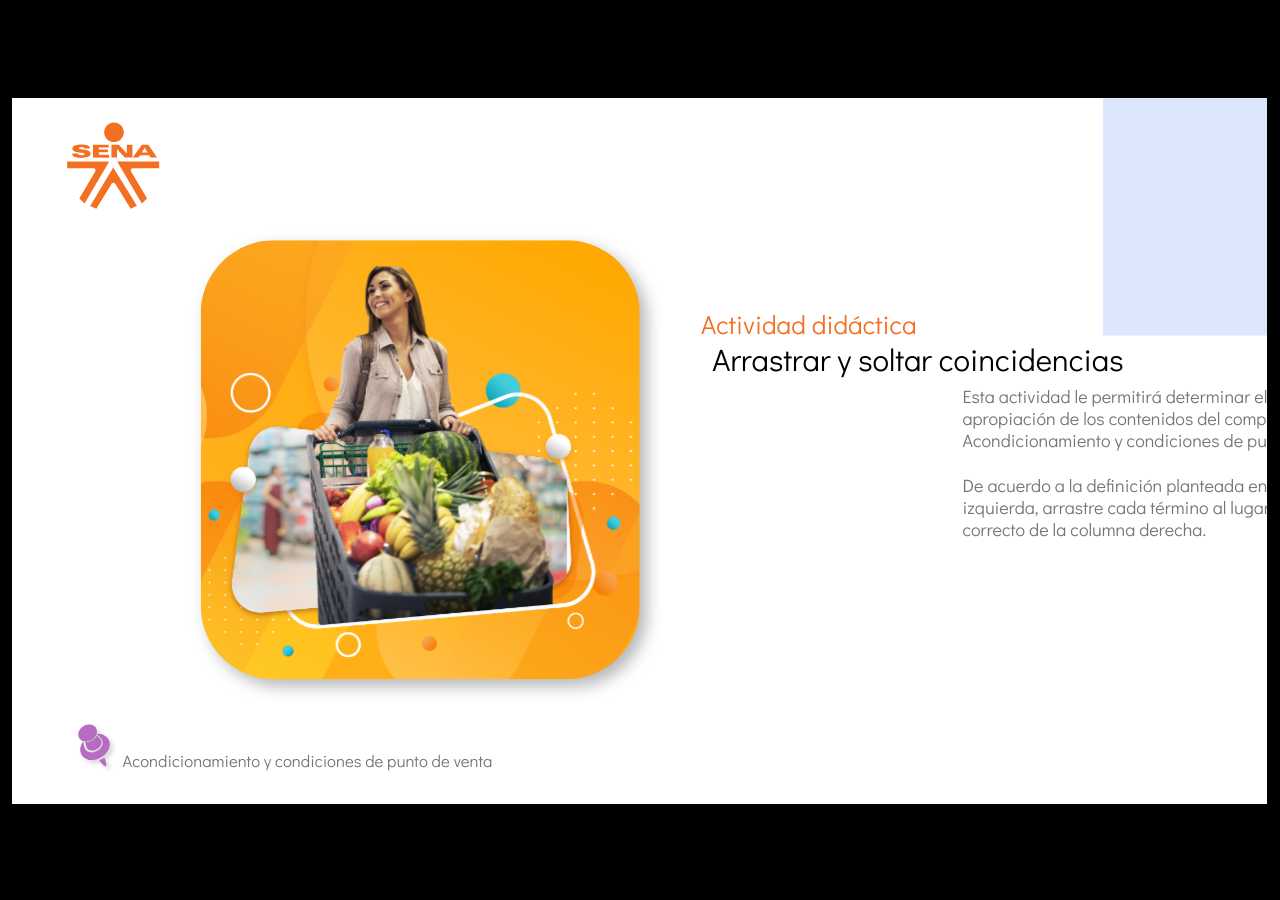
==== public/actividades/story.html @ 14a026cd "Componente finalizado" ====
﻿<!doctype html>
<html lang="es">
<head>
  <meta charset="utf-8">
  <!-- Creado con Storyline 360 - http://www.articulate.com  -->
  <!-- version: 3.68.28887.0 -->
  <title>Actividad did&#225;ctica</title>
  <meta http-equiv="x-ua-compatible" content="IE=edge"/>
  <meta name="viewport" content="width=device-width,initial-scale=1,user-scalable=no,shrink-to-fit=no,minimal-ui"/>
  <meta name="apple-mobile-web-app-capable" content="yes"/>
  <style>
    html, body { height: 100%; padding: 0; margin: 0 }
    #app { height: 100%; width: 100%; }
  </style>

  <script>
    window.DS = {};
    window.globals = {
      DATA_PATH_BASE: '',
      HAS_FRAME: true,
      HAS_SLIDE: true,

      lmsPresent: false,
      tinCanPresent: false,
      cmi5Present: false,
      aoSupport: false,
      scale: 'show all',
      captureRc: false,
      browserSize: 'optimal',
      bgColor: '#000000',
      features: 'AccessibleVideo,FullScreenToggle,InsertSvgPicture,LayerPresentAsDialog,MultipleQuizTracking,QuestionCorrectVariable,UpdatedThemeEditor',
      themeName: 'classic',
      preloaderColor: '#FFFFFF',
      suppressAnalytics: false,
      productChannel: 'stable',
      publishSource: 'storyline',
      aid: 'aid|5304b41d-7af7-4125-b8d1-83eb222823e2',
      cid: 'b8720899-d64a-425d-96f0-877c2da402cc',
      playerVersion: '3.68.28887.0',
      publishTimestamp: '2022-11-01T10:35:55.2146399Z',
      maxIosVideoElements: 10,
      connectionSettings: { },

      
      parseParams: function(qs) {
        if (window.globals.parsedParams != null) {
          return window.globals.parsedParams;
        }
        qs = (qs || window.location.search.substr(1)).split('+').join(' ');
        var params = {},
            tokens,
            re = /[?&]?([^=]+)=([^&]*)/g;

        while (tokens = re.exec(qs)) {
          params[decodeURIComponent(tokens[1]).trim()] =
            decodeURIComponent(tokens[2]).trim();
        }
        window.globals.parsedParams = params;
        return params;
      }

    };
  </script>
  <script>
    var isIe11 = ('ActiveXObject' in window || window.MSBlobBuilder != null)
      && window.msCrypto != null && !window.ActiveXObject;
    if (isIe11) {
      window.globals.unsupportedBrowser = true;
      document.write(atob('[base64]'));
    }
  </script>
  
  <script>window.THREE = { };</script>
  
</head>
<body style="background: #000000" class="cs-HTML theme-classic">
  <!-- 360 -->
  <script>!function(e){var i=/iPhone/i,o=/iPod/i,n=/iPad/i,t=/(?=.*\bAndroid\b)(?=.*\bMobile\b)/i,d=/Android/i,s=/(?=.*\bAndroid\b)(?=.*\bSD4930UR\b)/i,b=/(?=.*\bAndroid\b)(?=.*\b(?:KFOT|KFTT|KFJWI|KFJWA|KFSOWI|KFTHWI|KFTHWA|KFAPWI|KFAPWA|KFARWI|KFASWI|KFSAWI|KFSAWA)\b)/i,r=/IEMobile/i,h=/(?=.*\bWindows\b)(?=.*\bARM\b)/i,a=/BlackBerry/i,l=/BB10/i,p=/Opera Mini/i,f=/(CriOS|Chrome)(?=.*\bMobile\b)/i,u=/(?=.*\bFirefox\b)(?=.*\bMobile\b)/i,c=new RegExp("(?:Nexus 7|BNTV250|Kindle Fire|Silk|GT-P1000)","i"),w=function(e,i){return e.test(i)},A=function(e){var A=e||navigator.userAgent,v=A.split("[FBAN");if(void 0!==v[1]&&(A=v[0]),this.apple={phone:w(i,A),ipod:w(o,A),tablet:!w(i,A)&&w(n,A),device:w(i,A)||w(o,A)||w(n,A)},this.amazon={phone:w(s,A),tablet:!w(s,A)&&w(b,A),device:w(s,A)||w(b,A)},this.android={phone:w(s,A)||w(t,A),tablet:!w(s,A)&&!w(t,A)&&(w(b,A)||w(d,A)),device:w(s,A)||w(b,A)||w(t,A)||w(d,A)},this.windows={phone:w(r,A),tablet:w(h,A),device:w(r,A)||w(h,A)},this.other={blackberry:w(a,A),blackberry10:w(l,A),opera:w(p,A),firefox:w(u,A),chrome:w(f,A),device:w(a,A)||w(l,A)||w(p,A)||w(u,A)||w(f,A)},this.seven_inch=w(c,A),this.any=this.apple.device||this.android.device||this.windows.device||this.other.device||this.seven_inch,this.phone=this.apple.phone||this.android.phone||this.windows.phone,this.tablet=this.apple.tablet||this.android.tablet||this.windows.tablet,"undefined"==typeof window)return this},v=function(){var e=new A;return e.Class=A,e};"undefined"!=typeof module&&module.exports&&"undefined"==typeof window?module.exports=A:"undefined"!=typeof module&&module.exports&&"undefined"!=typeof window?module.exports=v():"function"==typeof define&&define.amd?define("isMobile",[],e.isMobile=v()):e.isMobile=v()}(this);
    window.isMobile.apple.tablet = window.isMobile.apple.tablet ||
      (navigator.platform === 'MacIntel' && navigator.maxTouchPoints > 1);
    window.isMobile.apple.device = window.isMobile.apple.device || window.isMobile.apple.tablet;
    window.isMobile.tablet = window.isMobile.tablet || window.isMobile.apple.tablet;
    window.isMobile.any = window.isMobile.any || window.isMobile.apple.tablet;
  </script>

  <div id="focus-sink" tabindex="-1"></div>

  <div id="preso"></div>
  <script>
    (function() {

      var classTypes = [ 'desktop', 'mobile', 'phone', 'tablet' ];

      var addDeviceClasses = function(prefix, testObj) {
        var curr, i;
        for (i = 0; i < classTypes.length; i++) {
          curr = classTypes[i];
          if (testObj[curr]) {
            document.body.classList.add(prefix + curr);
          }
        }
      };

      var params = window.globals.parseParams(),
          isDevicePreview = params.devicepreview === '1',
          isPhoneOverride = params.deviceType === 'phone' || (isDevicePreview && params.phone == '1'),
          isTabletOverride = (params.deviceType === 'tablet' || isDevicePreview) && !isPhoneOverride,
          isMobileOverride = isPhoneOverride || isTabletOverride;

      var deviceView = {
        desktop: !window.isMobile.any && !isMobileOverride,
        mobile: window.isMobile.any || isMobileOverride,
        phone: isPhoneOverride || (window.isMobile.phone && !isTabletOverride),
        tablet: isTabletOverride || window.isMobile.tablet
      };

      window.globals.deviceView = deviceView;
      window.isMobile.desktop = !window.isMobile.any;
      window.isMobile.mobile = window.isMobile.any;

      addDeviceClasses('view-', deviceView);

    })();
  </script>
  
  <script src='story_content/user.js' type=text/javascript></script>
  <div class="slide-loader"></div>

  <script>
    if (window.globals.deviceView.isMobile) { var doc = document, loader = doc.body.querySelector('.slide-loader'); [ 1, 2, 3 ].forEach(function(n) { var d = doc.createElement('div'); d.style.backgroundColor = window.globals.preloaderColor; d.classList.add('mobile-loader-dot'); d.classList.add('dot' + n); loader.appendChild(d); }); }
  </script>

  <div class="mobile-load-title-overlay" style="display: none">
    <div class="mobile-load-title">Actividad did&#225;ctica</div>
  </div>

  <div class="mobile-chrome-warning"></div>

  
<style>
  .warn-connection-dialog {
    display: none;
    background: transparent;
    pointer-events: none;
    position: fixed;
    left: 0;
    top: 0;
    width: 100%;
    height: 100%;
    z-index: 999;
  }

  .warn-connection-content {
    border-radius: 4px;
    background: white;
    border: 1px solid #E7E7E7;
    color: #333333;
    box-shadow: 0 2px 4px rgba(0, 0, 0, 0.25);
    transition: all 150ms ease-out;
    position: absolute;
    white-space: nowrap;
  }

  .view-phone.is-landscape .warn-connection-content {
    left: 23px;
    bottom: 23px;
  }

  .view-tablet.is-landscape .warn-connection-content {
    left: 50%;
    top: 20px;
    transform: translateX(-50%);
  }

  .is-portrait .warn-connection-content {
    transform: translate(-50%, calc(-100% - 15px));
  }

  .warn-connection-content p {
    display: inline-block;
    margin: 0 8px 0 0;
    line-height: 33px;
    font-size: 11px;
  }

  .warn-connection-content svg {
    position: relative;
    vertical-align: middle;
    margin: 0 2px 2px 8px;
  }

  .view-desktop .warn-connection-content {
    left: 1.5em;
    bottom: 1.5em;
  }

  .view-desktop .warn-connection-content p {
    font-size: 1.1em;
  }

  .is-offline .warn-connection-dialog {
    display: block;
  }

  .is-offline .cs-panel * {
    pointer-events: none !important;
  }

  .is-offline .cs-panel {
    pointer-events: all !important;
  }

  .is-offline #nav-controls * {
    pointer-events: none !important;
  }

  .is-offline #nav-controls {
    pointer-events: all !important;
  }
</style>

<div class="warn-connection-dialog">
  <div class="warn-connection-content">
    <svg width="17" height="15" viewBox="0 0 17 15" xmlns="http://www.w3.org/2000/svg">
      <path fill="#8F0000" stroke="white" d="M16.07,12.98 L15.88,12.23 L9.51,1.21 C8.97,0.26,7.6,0.26,7.06,1.21 L0.69,12.23 C0.15,13.16,0.81,14.36,1.91,14.36 H14.65 C15.47,14.36,16.05,13.7,16.07,12.98 Z"/>
      <path fill="white" stroke="white" d="M8.58,5.5 C8.35,5.28,8.5,5.35,8.21,5.32 C8.09,5.35,7.97,5.49,7.96,5.67 C7.97,5.79,7.98,5.92,7.98,6.04 L7.98,6.04 C7.99,6.17,8,6.31,8.01,6.43 L8.01,6.44 C8.03,6.92,8.06,7.41,8.09,7.9 L8.09,7.9 C8.12,8.39,8.14,8.88,8.17,9.37 C8.17,9.39,8.18,9.42,8.2,9.44 C8.23,9.46,8.25,9.47,8.28,9.47 C8.31,9.47,8.34,9.46,8.35,9.44 C8.37,9.43,8.38,9.4,8.39,9.35 L8.39,9.34 C8.39,9.24,8.4,9.15,8.4,9.05 L8.4,9.05 C8.41,8.96,8.41,8.86,8.42,8.75 C8.43,8.44,8.45,8.12,8.47,7.81 L8.47,7.81 C8.49,7.49,8.51,7.18,8.53,6.87 C8.55,6.46,8.56,6.05,8.59,5.64 L8.6,5.62 C8.6,5.57,8.59,5.53,8.58,5.5 L8.21,5.32 Z"/>
      <circle fill="white" stroke="white" cx="8.3" cy="11.35" r="0.3"/>
    </svg>
    <p>You are offline. Trying to reconnect...</p>
  </div>
</div>

<script>
  (function() {
    window.DS.connection = {
      warningShown: false,
      assets: {},
      loadingAssetGroup: false,
      retryDelay: 500
    };

    // @TODO this is POC code and can be cleaned up a bit more if we move forward
    // with the feature



    // The `window.globals.features` variable must be set in `webpack.dev.config` when testing locally - it is not enough
    // to have it in the data - but it must be set there as well.
    var useConnectionMessages = window.AbortController != null &&
      window.location.protocol != 'file:' &&
      window.globals.features.indexOf('ConnectionMessages') != -1;

    window.DS.connection.useConnectionMessages = useConnectionMessages

    var assetCount = 0;
    var checkLoadedId;
    var connectionSettings = window.globals.connectionSettings;

    if (useConnectionMessages && connectionSettings != null) {
      var contentEl = document.querySelector('.warn-connection-content');
      var messageEl = contentEl.querySelector('p')

      if (connectionSettings.useDarkTheme) {
        contentEl.style.borderColor = '#BABBBA';
        contentEl.style.backgroundColor = '#282828';
        contentEl.style.color = '#FFFFFF';
      }

      if (connectionSettings.message != null) {
        messageEl.textContent = window.decodeURIComponent(connectionSettings.message);
      }
    }

    function checkAssetsReady() {
      for (var i in DS.connection.assets) {
        if (!DS.connection.assets[i].success) {
          return false;
        }
      }
      return true;
    }

    function stopAssetGroup() {
      if (!useConnectionMessages) { return; }

      assetCount = 0;

      DS.connection.oldAssetGroup = DS.connection.assets;
      DS.connection.assets = {};
      DS.connection.loadingAssetGroup = false;
      clearInterval(checkLoadedId);
    }

    function startAssetGroup() {
      if (!useConnectionMessages) { return; }
      var ticks = 0;
      clearInterval(checkLoadedId);
      checkLoadedId = setInterval(function() {
        var loaded = 0;
        if (assetCount === 0 && loaded === 0) {
          clearInterval(checkLoadedId);
          return;
        }

        for (var i in DS.connection.assets) {
          if (DS.connection.assets[i].success) {
            loaded++;
          }
        }

        if (assetCount === loaded && checkAssetsReady()) {
          for (var i in DS.connection.assets) {
            if (DS.connection.assets[i].action) {
              DS.connection.assets[i].action();
            }
          }
          hideWarning();
          stopAssetGroup();
        }
      }, 100)
    }

    function requiredAsset(url, action, retry, type) {
      if (!useConnectionMessages) { return; }
      if (DS.connection.assets[url]) { return; }

      DS.connection.assets[url] = {
        success: false, action: action, retry: retry, type: type
      };
      assetCount = Object.keys(DS.connection.assets).length;
      if (!DS.connection.loadingAssetGroup) {
        startAssetGroup();
      }
      DS.connection.loadingAssetGroup = true;
    }

    function assetLoaded(url) {
      if (!useConnectionMessages) { return; }
      if (DS.connection.assets[url]) {
        DS.connection.assets[url].success = true;
      }
    }

    function assetFailed(url) {
      if (!useConnectionMessages) { return; }
      if (!DS.connection.assets[url]) {
        if (/\.js$/.test(url)) {
          setTimeout(function() {
            if (DS.connection.lastSlideLoaded != null) {
              DS.connection.lastSlideLoaded();
            }
          }, DS.connection.retryDelay);
        }
        return;
      }
      if (!DS.connection.warningShown) { showWarning(); }
      if (DS.connection.assets[url].retry) {
        setTimeout(function() {
          if (!DS.connection.assets[url].success) {
            DS.connection.assets[url].retry()
          }
        }, DS.connection.retryDelay);
      }
    }

    function hideWarning() {
      document.body.classList.remove('is-offline');
      DS.connection.warningShown = false;
    }
    DS.connection.hideWarning = hideWarning

    function showWarning(btn) {
      document.body.classList.add('is-offline')
      DS.connection.warningShown = true;
      updateWarningPosition();
    }

    function updateWarningPosition() {
      if (!DS.connection.warningShown) {
        return;
      }

      var isPortrait = document.body.classList.contains('is-portrait');
      var warningEl = document.querySelector('.warn-connection-content');

      if (isPortrait) {
        var slide = document.querySelector('.primary-slide');
        var slideRect = slide.getBoundingClientRect();

        warningEl.style.top = `${slideRect.top}px`
        warningEl.style.left = `${slideRect.left + slideRect.width / 2}px`
      } else {
        warningEl.style.top = null;
        warningEl.style.left = null;
      }

      window.requestAnimationFrame(updateWarningPosition);
    }

    // these will all be noops if the feature flag isn't set in
    // the data and `window.globals.features`
    DS.connection.requiredAsset = requiredAsset;
    DS.connection.assetLoaded = assetLoaded;
    DS.connection.assetFailed = assetFailed;
    DS.connection.stopAssetGroup = stopAssetGroup;
    DS.connection.startAssetGroup = startAssetGroup;
  })();
</script>


  <script>
    
    if (window.autoSpider && window.vInterfaceObject) {
      document.querySelector('.mobile-load-title-overlay').style.display = 'none';
    }
  </script>

  

  <link rel="stylesheet" href="html5/data/css/output.min.css" data-noprefix/>
</body>
<script src="html5/lib/scripts/bootstrapper.min.js"></script>
</html>
---- public/actividades/html5/data/css/output.min.css ----
@font-face {
  font-family: 'Open SansBold CharsBold4FBD7260';
  src: url('[data-uri]');
  font-style: normal;
  font-weight: normal;
}
@font-face {
  font-family: 'Open Sans Charset1_ 677F1D1CF65';
  src: url('[data-uri]');
  font-style: normal;
  font-weight: normal;
}
@font-face {
  font-family: 'Didact Gothic Charset1_873902BF';
  src: url('[data-uri]');
  font-style: normal;
  font-weight: normal;
}
@font-face {
  font-family: 'Didact GothicBold CBold7D44C194';
  src: url('[data-uri]');
  font-style: normal;
  font-weight: normal;
}
@font-face {
  font-family: 'RobotoBold Charset1Bold52742382';
  src: url('[data-uri]');
  font-style: normal;
  font-weight: normal;
}
@font-face {
  font-family: 'Roboto Charset1_ 5xAaxLD581A91B';
  src: url('[data-uri]');
  font-style: normal;
  font-weight: normal;
}
@font-face {
  font-family: 'Didact Gothic Charset0_9B944016';
  src: url('[data-uri]');
  font-style: normal;
  font-weight: normal;
}
@font-face {
  font-family: 'Didact GothicBold CBoldC69CEF59';
  src: url('[data-uri]');
  font-style: normal;
  font-weight: normal;
}
@font-face {
  font-family: 'Roboto Charset0_v5lJSRq46A5EDB0';
  src: url('[data-uri]');
  font-style: normal;
  font-weight: normal;
}
@font-face {
  font-family: 'RobotoBold Charset0BoldDCB83F8C';
  src: url('[data-uri]');
  font-style: normal;
  font-weight: normal;
}
.cs-HTML {
  background: rgba(0, 0, 0, 1);
}
.cs-npnxnanbnsnfns00000000001 .cs-infopanel  {
  box-shadow: 0 1px 0 rgba(0, 0, 0, 1);
  background: rgba(255, 255, 255, 1);
}
.cs-npnxnanbnsnfns00000000001 .cs-infopanel .cs-link {
  color: rgba(124, 34, 128, 1);
}
.cs-npnxnanbnsnfns00000000001 .cs-infopanel .cs-link:hover {
  color: rgba(0, 0, 238, 1);
}
.cs-npnxnanbnsnfns00000000001 .cs-infopanel .cs-name {
  color: rgba(68, 68, 68, 1);
}
.cs-npnxnanbnsnfns00000000001 .cs-infopanel .cs-title {
  color: rgba(153, 153, 153, 1);
}
.cs-npnxnanbnsnfns00000000001 .cs-infopanelpopup  {
  box-shadow: 0 1px 0 rgba(0, 0, 0, 1);
  background: linear-gradient(180deg, rgba(29, 29, 29, 1) 0%, rgba(11, 11, 11, 1) 100%);
}
.cs-npnxnanbnsnfns00000000001 .cs-infopanelpopup .cs-link {
  color: rgba(255, 255, 255, 1);
}
.cs-npnxnanbnsnfns00000000001 .cs-infopanelpopup .cs-link:hover {
  color: rgba(117, 117, 117, 1);
}
.cs-npnxnanbnsnfns00000000001 .cs-infopanelpopup .cs-name {
  color: rgba(114, 114, 114, 1);
}
.cs-npnxnanbnsnfns00000000001 .cs-infopanelpopup .cs-bio {
  color: rgba(255, 255, 255, 1);
}
.cs-npnxnanbnsnfns00000000001 .cs-timer  {
  color: rgba(255, 255, 255, 1);
}
.cs-npnxnanbnsnfns00000000001 .cs-duration stop:first-child {
  stop-color: rgba(0, 215, 255, 1);
}
.cs-npnxnanbnsnfns00000000001 .cs-duration stop:last-child {
  stop-color: rgba(0, 171, 255, 1);
}
.cs-npnxnanbnsnfns00000000001 .cs-elapsed stop:first-child {
  stop-color: rgba(254, 227, 71, 1);
}
.cs-npnxnanbnsnfns00000000001 .cs-elapsed stop:last-child {
  stop-color: rgba(252, 204, 42, 1);
}
.cs-npnxnanbnsnfns00000000001 .cs-timer .cs-pie .cs-innerstroke {
  stroke: rgba(255, 255, 255, 1);
}
.cs-npnxnanbnsnfns00000000001 .cs-timer .cs-pie .cs-innerborder {
  stroke: rgba(204, 204, 204, 1);
}
.cs-npnxnanbnsnfns00000000001 .cs-window  {
  box-shadow: 0 8px 5px rgba(0, 0, 0, 0.2);
  border-color: rgba(29, 29, 29, 1);
  background: rgba(42, 42, 42, 1);
  color: rgba(255, 255, 255, 1);
}
.cs-npnxnanbnsnfns00000000001 .cs-window .cs-diva {
  border-color: rgba(49, 49, 49, 1);
}
.cs-npnxnanbnsnfns00000000001 .cs-window .cs-divb {
  border-color: rgba(14, 14, 14, 1);
}
.cs-npnxnanbnsnfns00000000001 .cs-editor .cs-editor-slide {
  color: rgba(255, 255, 255, 1);
}
.cs-npnxnanbnsnfns00000000001 .cs-editor .cs-editor-html {
  color: rgba(255, 255, 255, 1);
}
.cs-npnxnanbnsnfns00000000001 .cs-editor .cs-editor-button {
  text-shadow: 0 1px 0 rgba(0, 0, 0, 1);
  color: rgba(255, 255, 255, 1);
  border-color: rgba(3, 3, 3, 1);
  background: linear-gradient(180deg, rgba(51, 51, 51, 1) 0%, rgba(20, 20, 20, 1) 100%);
}
.cs-npnxnanbnsnfns00000000001 .cs-editor .cs-editor-button:hover {
  background: linear-gradient(180deg, rgba(58, 58, 58, 1) 0%, rgba(12, 12, 12, 1) 100%);
}
.cs-npnxnanbnsnfns00000000001 .cs-editor .cs-editor-button:active {
  background: linear-gradient(180deg, rgba(20, 20, 20, 1) 0%, rgba(50, 50, 50, 1) 100%);
}
.cs-npnxnanbnsnfns00000000001 .cs-listitem  {
  color: rgba(255, 255, 255, 1);
  border-color: rgba(52, 52, 52, 1);
}
.cs-npnxnanbnsnfns00000000001 .cs-listitem.cs-viewed {
  color: rgba(135, 135, 135, 1);
}
.cs-npnxnanbnsnfns00000000001 .cs-listitem.cs-selected {
  color: rgba(255, 255, 255, 1);
  background: rgba(63, 63, 63, 1);
}
.cs-npnxnanbnsnfns00000000001 .cs-listitem.cs-selected:hover {
  background: rgba(63, 63, 63, 1);
}
.cs-npnxnanbnsnfns00000000001 .cs-listitem.cs-selected.hover {
  background: rgba(63, 63, 63, 1);
}
.cs-npnxnanbnsnfns00000000001 .cs-listitem.cs-selected:focus {
  background: rgba(63, 63, 63, 1);
}
.cs-npnxnanbnsnfns00000000001 .cs-listitem .cs-icon-carrot {
  fill: rgba(255, 255, 255, 1);
}
.cs-npnxnanbnsnfns00000000001 .cs-listitem .cs-icon-carrot .cs-shadow {
  fill: rgba(0, 0, 0, 1);
}
.cs-npnxnanbnsnfns00000000001 .cs-listitem:hover {
  background: rgba(49, 49, 49, 1);
}
.cs-npnxnanbnsnfns00000000001 .cs-listitem.hover {
  background: rgba(49, 49, 49, 1);
}
.cs-npnxnanbnsnfns00000000001 .cs-listitem:focus {
  background: rgba(49, 49, 49, 1);
}
.cs-npnxnanbnsnfns00000000001 .cs-glossary  {
  color: rgba(255, 255, 255, 1);
}
.cs-npnxnanbnsnfns00000000001 .cs-glossary .cs-scrolling-panel {
  background: rgba(51, 51, 51, 1);
}
.cs-npnxnanbnsnfns00000000001 .cs-glossary .cs-term.cs-selected .cs-choice-list-trigger {
  color: rgba(255, 255, 255, 1);
  background: rgba(63, 63, 63, 1);
}
.cs-npnxnanbnsnfns00000000001 .cs-glossary .cs-term.cs-selected .cs-choice-list-trigger:focus {
  color: rgba(255, 255, 255, 1);
  background: rgba(63, 63, 63, 1);
}
.cs-npnxnanbnsnfns00000000001 .cs-glossary .cs-term:hover .cs-choice-list-trigger {
  background: rgba(28, 28, 28, 1);
}
.cs-npnxnanbnsnfns00000000001 .cs-glossary .cs-term.hover .cs-choice-list-trigger {
  background: rgba(28, 28, 28, 1);
}
.cs-npnxnanbnsnfns00000000001 .cs-glossary .cs-term .cs-choice-list-trigger:focus {
  background: rgba(28, 28, 28, 1);
}
.cs-npnxnanbnsnfns00000000001 .cs-glossary .cs-diva {
  border-color: rgba(61, 61, 61, 1);
}
.cs-npnxnanbnsnfns00000000001 .cs-glossary .cs-divb {
  border-color: rgba(32, 32, 32, 1);
}
.cs-npnxnanbnsnfns00000000001 .cs-glossary .cs-divc {
  border-color: rgba(61, 61, 61, 1);
}
.cs-npnxnanbnsnfns00000000001 .cs-glossary .cs-heading {
  color: rgba(255, 255, 255, 1);
}
.cs-npnxnanbnsnfns00000000001 .cs-resource .cs-separator {
  border-color: rgba(44, 44, 44, 1);
}
.cs-npnxnanbnsnfns00000000001 .cs-outline  {
  color: rgba(255, 255, 255, 1);
}
.cs-npnxnanbnsnfns00000000001 .cs-outline .cs-diva {
  border-color: rgba(28, 28, 28, 1);
}
.cs-npnxnanbnsnfns00000000001 .cs-outline .cs-divb {
  border-color: rgba(54, 54, 54, 1);
}
.cs-npnxnanbnsnfns00000000001 .cs-outline .cs-divc {
  border-color: rgba(52, 52, 52, 1);
}
.cs-npnxnanbnsnfns00000000001 .cs-outline .cs-search-filter:hover {
  color: rgba(117, 117, 117, 1);
}
.cs-npnxnanbnsnfns00000000001 .cs-outline .cs-search-filter.hover {
  color: rgba(117, 117, 117, 1);
}
.cs-npnxnanbnsnfns00000000001 .cs-transcript  {
  color: rgba(255, 255, 255, 1);
}
.cs-npnxnanbnsnfns00000000001 .cs-transcript .cs-div {
  border-color: rgba(44, 44, 44, 1);
}
.cs-npnxnanbnsnfns00000000001 .cs-tabs:not(.topmenu-item) {
  color: rgba(114, 114, 114, 1);
}
.cs-npnxnanbnsnfns00000000001 .cs-tabs .cs-inner-button:not(.topmenu-item) {
  text-shadow: 0 1px 0 rgba(0, 0, 0, 1);
}
.cs-npnxnanbnsnfns00000000001 .cs-tabs:hover:not(.topmenu-item) {
  color: rgba(82, 84, 84, 1);
}
.cs-npnxnanbnsnfns00000000001 .cs-tabs.cs-selected {
  background: rgba(36, 36, 36, 1);
  color: rgba(255, 255, 255, 1);
}
.cs-npnxnanbnsnfns00000000001 .cs-seekcontrol  {
  background: linear-gradient(180deg, rgba(51, 51, 51, 1) 0%, rgba(20, 20, 20, 1) 100%);
  border-color: rgba(3, 3, 3, 1);
}
.cs-npnxnanbnsnfns00000000001 .cs-seekcontrol .cs-button:hover .cs-icon {
  fill: rgba(255, 255, 255, 1);
}
.cs-npnxnanbnsnfns00000000001 .cs-seekcontrol .cs-button.hover .cs-icon {
  fill: rgba(255, 255, 255, 1);
}
.cs-npnxnanbnsnfns00000000001 .cs-seekcontrol .cs-button .cs-icon-shadow {
  fill: rgba(0, 0, 0, 1);
}
.cs-npnxnanbnsnfns00000000001 .cs-seekcontrol .cs-button .cs-icon {
  fill: rgba(255, 255, 255, 1);
}
.cs-npnxnanbnsnfns00000000001 .cs-seekcontrol .cs-seek .cs-fill {
  background: rgba(255, 255, 255, 1);
}
.cs-npnxnanbnsnfns00000000001 .cs-seekcontrol .cs-seek {
  background: rgba(34, 34, 34, 1);
  border-color: rgba(26, 26, 26, 1);
}
.cs-npnxnanbnsnfns00000000001 .cs-searchinput .cs-input {
  color: rgba(45, 45, 45, 1);
  border-color: rgba(32, 32, 32, 1);
  background: rgba(255, 255, 255, 1);
}
.cs-npnxnanbnsnfns00000000001 .cs-searchinput .cs-input:focus {
  color: rgba(45, 45, 45, 1);
  background: rgba(255, 255, 255, 1);
}
.cs-npnxnanbnsnfns00000000001 .cs-searchinput .cs-input:hover {
  box-shadow: inset 0 0 1px 0 rgba(235, 148, 113, 0);
}
.cs-npnxnanbnsnfns00000000001 .cs-searchinput .cs-input.hover {
  box-shadow: inset 0 0 1px 0 rgba(235, 148, 113, 0);
}
.cs-npnxnanbnsnfns00000000001 .cs-searchinput .cs-button .cs-icon {
  fill: rgba(255, 255, 255, 1);
}
.cs-npnxnanbnsnfns00000000001 .cs-searchinput .cs-button:hover {
  fill: linear-gradient(180deg, rgba(58, 58, 58, 1) 0%, rgba(12, 12, 12, 1) 100%);
}
.cs-npnxnanbnsnfns00000000001 .cs-searchinput .cs-button.hover {
  fill: linear-gradient(180deg, rgba(58, 58, 58, 1) 0%, rgba(12, 12, 12, 1) 100%);
}
.cs-npnxnanbnsnfns00000000001 .cs-menu  {
  box-shadow: 0 1px 0 rgba(14, 14, 14, 1);
  background: rgba(36, 36, 36, 1);
}
.cs-npnxnanbnsnfns00000000001 .cs-topmenu-item.active .cs-tab {
  background: rgba(36, 36, 36, 1);
}
.cs-npnxnanbnsnfns00000000001 .cs-logo  {
  box-shadow: 0 1px 0 rgba(0, 0, 0, 1);
  background: rgba(255, 255, 255, 1);
}
.cs-npnxnanbnsnfns00000000001 .cs-checkbox  {
  color: rgba(255, 255, 255, 1);
}
.cs-npnxnanbnsnfns00000000001 .cs-checkbox:hover {
  border-color: rgba(156, 156, 156, 1);
}
.cs-npnxnanbnsnfns00000000001 .cs-checkbox.hover {
  border-color: rgba(156, 156, 156, 1);
}
.cs-npnxnanbnsnfns00000000001 .cs-checkbox .cs-box {
  color: rgba(255, 255, 255, 1);
  border-color: rgba(22, 22, 22, 1);
}
.cs-npnxnanbnsnfns00000000001 .cs-checkbox .cs-box:checked::after {
  color: rgba(43, 196, 0, 1);
}
.cs-npnxnanbnsnfns00000000001 .cs-checkbox .cs-box.checked.after {
  color: rgba(43, 196, 0, 1);
}
.cs-npnxnanbnsnfns00000000001 .cs-button  {
  text-shadow: 0 1px 0 rgba(0, 0, 0, 0);
  color: rgba(255, 255, 255, 1);
  border-color: rgba(3, 3, 3, 1);
  background: linear-gradient(180deg, rgba(243, 111, 33, 1) 0%, rgba(243, 111, 33, 1) 100%);
  box-shadow: 0 1px 0 rgba(37, 37, 37, 1);
}
.cs-npnxnanbnsnfns00000000001 .cs-button .cs-icon {
  fill: rgba(255, 255, 255, 1);
}
.cs-npnxnanbnsnfns00000000001 .cs-button .cs-icon-shadow {
  fill: rgba(0, 0, 0, 0);
}
.cs-npnxnanbnsnfns00000000001 .cs-button:hover {
  background: linear-gradient(180deg, rgba(253, 188, 46, 1) 0%, rgba(255, 192, 0, 1) 100%);
}
.cs-npnxnanbnsnfns00000000001 .cs-button.hover {
  background: linear-gradient(180deg, rgba(253, 188, 46, 1) 0%, rgba(255, 192, 0, 1) 100%);
}
.cs-npnxnanbnsnfns00000000001 .cs-button:active {
  background: linear-gradient(180deg, rgba(20, 20, 20, 1) 0%, rgba(50, 50, 50, 1) 100%);
}
.cs-npnxnanbnsnfns00000000001 .cs-button.cs-disabled:hover {
  background: linear-gradient(180deg, rgba(243, 111, 33, 1) 0%, rgba(243, 111, 33, 1) 100%);
}
.cs-npnxnanbnsnfns00000000001 .cs-button.cs-disabled.hover {
  background: linear-gradient(180deg, rgba(243, 111, 33, 1) 0%, rgba(243, 111, 33, 1) 100%);
}
.cs-npnxnanbnsnfns00000000001 .cs-button.cs-disabled:active {
  background: linear-gradient(180deg, rgba(243, 111, 33, 1) 0%, rgba(243, 111, 33, 1) 100%);
}
.cs-npnxnanbnsnfns00000000001 .cs-button.cs-volume:hover {
  background: linear-gradient(180deg, rgba(243, 111, 33, 1) 0%, rgba(243, 111, 33, 1) 100%);
}
.cs-npnxnanbnsnfns00000000001 .cs-button.cs-volume.hover {
  background: linear-gradient(180deg, rgba(243, 111, 33, 1) 0%, rgba(243, 111, 33, 1) 100%);
}
.cs-npnxnanbnsnfns00000000001 .cs-button.cs-volume:active {
  background: linear-gradient(180deg, rgba(243, 111, 33, 1) 0%, rgba(243, 111, 33, 1) 100%);
}
.cs-npnxnanbnsnfns00000000001.cs-base  {
  color: rgba(255, 255, 255, 1);
  border-color: rgba(0, 0, 0, 1);
  background: linear-gradient(180deg, rgba(0, 0, 0, 1) 0%, rgba(0, 0, 0, 1) 100%);
}
.cs-npnxnanbnsnfns00000000001.cs-base .cs-separator .cs-diva {
  background: rgba(14, 14, 14, 1);
}
.cs-npnxnanbnsnfns00000000001.cs-base .cs-separator .cs-divb {
  background: rgba(49, 49, 49, 1);
}
.cs-npnxnanbnsnfns00000000001.cs-base .cs-topmenu-item.active .cs-tab {
  border-color: rgba(14, 14, 14, 1);
}
.cs-npnxnanbnsnfns00000000001.cs-base .cs-topmenu-item.active .cs-panel {
  border-color: rgba(14, 14, 14, 1);
}
.cs-npnxnanbnsnfns00000000001.cs-base .cs-left {
  background: linear-gradient(180deg, rgba(27, 27, 27, 1) 0%, rgba(10, 10, 10, 1) 100%);
}
.cs-npnxnanbnsnfns00000000001.cs-base .cs-area-primary .cs-slide-container {
  background: linear-gradient(180deg, rgba(29, 29, 29, 1) 0%, rgba(11, 11, 11, 1) 100%);
}
.cs-npnxnanbnsnfns00000000001 .cs-volume::-moz-range-thumb {
  border-color: rgba(28, 28, 28, 1);
  box-shadow: inset 0 0 1px 0 rgba(90, 90, 90, 1);
  background: rgba(76, 76, 76, 1);
}
.cs-npnxnanbnsnfns00000000001 .cs-volume::-ms-thumb {
  border-color: rgba(28, 28, 28, 1);
  box-shadow: inset 0 0 1px 0 rgba(90, 90, 90, 1);
  background: rgba(76, 76, 76, 1);
}
.cs-npnxnanbnsnfns00000000001 .cs-volume::-webkit-slider-thumb {
  border-color: rgba(28, 28, 28, 1);
  box-shadow: inset 0 0 1px 0 rgba(90, 90, 90, 1);
  background: rgba(76, 76, 76, 1);
}
.cs-npnxnanbnsnfns00000000001 .cs-volume::-moz-range-track {
  border-color: rgba(73, 73, 73, 1);
  background: rgba(49, 49, 49, 1);
}
.cs-npnxnanbnsnfns00000000001 .cs-volume::-ms-track {
  border-color: rgba(73, 73, 73, 1);
  background: rgba(49, 49, 49, 1);
}
.cs-npnxnanbnsnfns00000000001 .cs-volume::-webkit-slider-runnable-track {
  border-color: rgba(73, 73, 73, 1);
  background: rgba(49, 49, 49, 1);
}
body.show-focus .tab-focus-box {
  border-color: rgba(255, 255, 0, 1);
}
.skipnav {
  border-color: rgba(255, 255, 0, 1);
}
.fn-npnxnanbsnfns00000000001 {
  font-family: 'Open SansD6FFC9F9';
  -webkit-font-variant-ligatures: no-common-ligatures;
  font-variant-ligatures: no-common-ligatures;
}
.fn-pxabnsnfns00000000001 {
  font-family: 'Open SansD6FFC9F9';
  -webkit-font-variant-ligatures: no-common-ligatures;
  font-variant-ligatures: no-common-ligatures;
}
.fn-npxnabnsnfns00000000001 {
  font-family: 'Open SansD6FFC9F9';
  -webkit-font-variant-ligatures: no-common-ligatures;
  font-variant-ligatures: no-common-ligatures;
}
.fn-npnxnanbnsnfns00000000001 {
  font-family: 'Open SansD6FFC9F9';
  -webkit-font-variant-ligatures: no-common-ligatures;
  font-variant-ligatures: no-common-ligatures;
}
.fn-pxabnsnfns00000000000 {
  font-family: 'Open SansD6FFC9F9';
  -webkit-font-variant-ligatures: no-common-ligatures;
  font-variant-ligatures: no-common-ligatures;
}
@font-face {
  font-family: 'Open SansD6FFC9F9';
  src: url('[data-uri]');
  font-style: normal;
  font-weight: bold;
}
@font-face {
  font-family: 'Open SansD6FFC9F9';
  src: url('[data-uri]');
  font-style: normal;
  font-weight: normal;
}
.cs-InvalidPromptSlide .cs-5hGadAnTEa1-InvalidPromptSlide-btn0 {
  color: rgba(255, 255, 255, 1);
  border-color: rgba(3, 3, 3, 1);
  background: linear-gradient(180deg, rgba(51, 51, 51, 1) 0%, rgba(20, 20, 20, 1) 100%);
  text-shadow: 0 1px 0 rgba(0, 0, 0, 1);
}
.cs-InvalidPromptSlide .cs-5hGadAnTEa1-InvalidPromptSlide-btn0 .cs-html {
  color: rgba(255, 255, 255, 1);
}
.cs-InvalidPromptSlide .cs-5hGadAnTEa1-InvalidPromptSlide-btn0 .cs-slide {
  border-color: rgba(255, 255, 255, 1);
}
.cs-InvalidPromptSlide .cs-5hGadAnTEa1-InvalidPromptSlide-btn0:hover {
  background: linear-gradient(180deg, rgba(58, 58, 58, 1) 0%, rgba(12, 12, 12, 1) 100%);
}
.cs-InvalidPromptSlide .cs-5hGadAnTEa1-InvalidPromptSlide-btn0:active {
  background: linear-gradient(180deg, rgba(20, 20, 20, 1) 0%, rgba(50, 50, 50, 1) 100%);
}
.cs-PrintPromptSlide .cs-5hGadAnTEa1-PrintPromptSlide-btn0 {
  color: rgba(255, 255, 255, 1);
  border-color: rgba(3, 3, 3, 1);
  background: linear-gradient(180deg, rgba(51, 51, 51, 1) 0%, rgba(20, 20, 20, 1) 100%);
  text-shadow: 0 1px 0 rgba(0, 0, 0, 1);
}
.cs-PrintPromptSlide .cs-5hGadAnTEa1-PrintPromptSlide-btn0 .cs-html {
  color: rgba(255, 255, 255, 1);
}
.cs-PrintPromptSlide .cs-5hGadAnTEa1-PrintPromptSlide-btn0 .cs-slide {
  border-color: rgba(255, 255, 255, 1);
}
.cs-PrintPromptSlide .cs-5hGadAnTEa1-PrintPromptSlide-btn0:hover {
  background: linear-gradient(180deg, rgba(58, 58, 58, 1) 0%, rgba(12, 12, 12, 1) 100%);
}
.cs-PrintPromptSlide .cs-5hGadAnTEa1-PrintPromptSlide-btn0:active {
  background: linear-gradient(180deg, rgba(20, 20, 20, 1) 0%, rgba(50, 50, 50, 1) 100%);
}
.cs-ScrollPromptSlide .cs-5hGadAnTEa1-ScrollPromptSlide-btn0 {
  color: rgba(255, 255, 255, 1);
  border-color: rgba(3, 3, 3, 1);
  background: linear-gradient(180deg, rgba(51, 51, 51, 1) 0%, rgba(20, 20, 20, 1) 100%);
  text-shadow: 0 1px 0 rgba(0, 0, 0, 1);
}
.cs-ScrollPromptSlide .cs-5hGadAnTEa1-ScrollPromptSlide-btn0 .cs-html {
  color: rgba(255, 255, 255, 1);
}
.cs-ScrollPromptSlide .cs-5hGadAnTEa1-ScrollPromptSlide-btn0 .cs-slide {
  border-color: rgba(255, 255, 255, 1);
}
.cs-ScrollPromptSlide .cs-5hGadAnTEa1-ScrollPromptSlide-btn0:hover {
  background: linear-gradient(180deg, rgba(58, 58, 58, 1) 0%, rgba(12, 12, 12, 1) 100%);
}
.cs-ScrollPromptSlide .cs-5hGadAnTEa1-ScrollPromptSlide-btn0:active {
  background: linear-gradient(180deg, rgba(20, 20, 20, 1) 0%, rgba(50, 50, 50, 1) 100%);
}
.cs-ExternalInterfaceErrorSlide .cs-buttonOK {
  color: rgba(255, 255, 255, 1);
  border-color: rgba(3, 3, 3, 1);
  background: linear-gradient(180deg, rgba(51, 51, 51, 1) 0%, rgba(20, 20, 20, 1) 100%);
  text-shadow: 0 1px 0 rgba(0, 0, 0, 1);
}
.cs-ExternalInterfaceErrorSlide .cs-buttonOK .cs-html {
  color: rgba(255, 255, 255, 1);
}
.cs-ExternalInterfaceErrorSlide .cs-buttonOK .cs-slide {
  border-color: rgba(255, 255, 255, 1);
}
.cs-ExternalInterfaceErrorSlide .cs-buttonOK:hover {
  background: linear-gradient(180deg, rgba(58, 58, 58, 1) 0%, rgba(12, 12, 12, 1) 100%);
}
.cs-ExternalInterfaceErrorSlide .cs-buttonOK:active {
  background: linear-gradient(180deg, rgba(20, 20, 20, 1) 0%, rgba(50, 50, 50, 1) 100%);
}
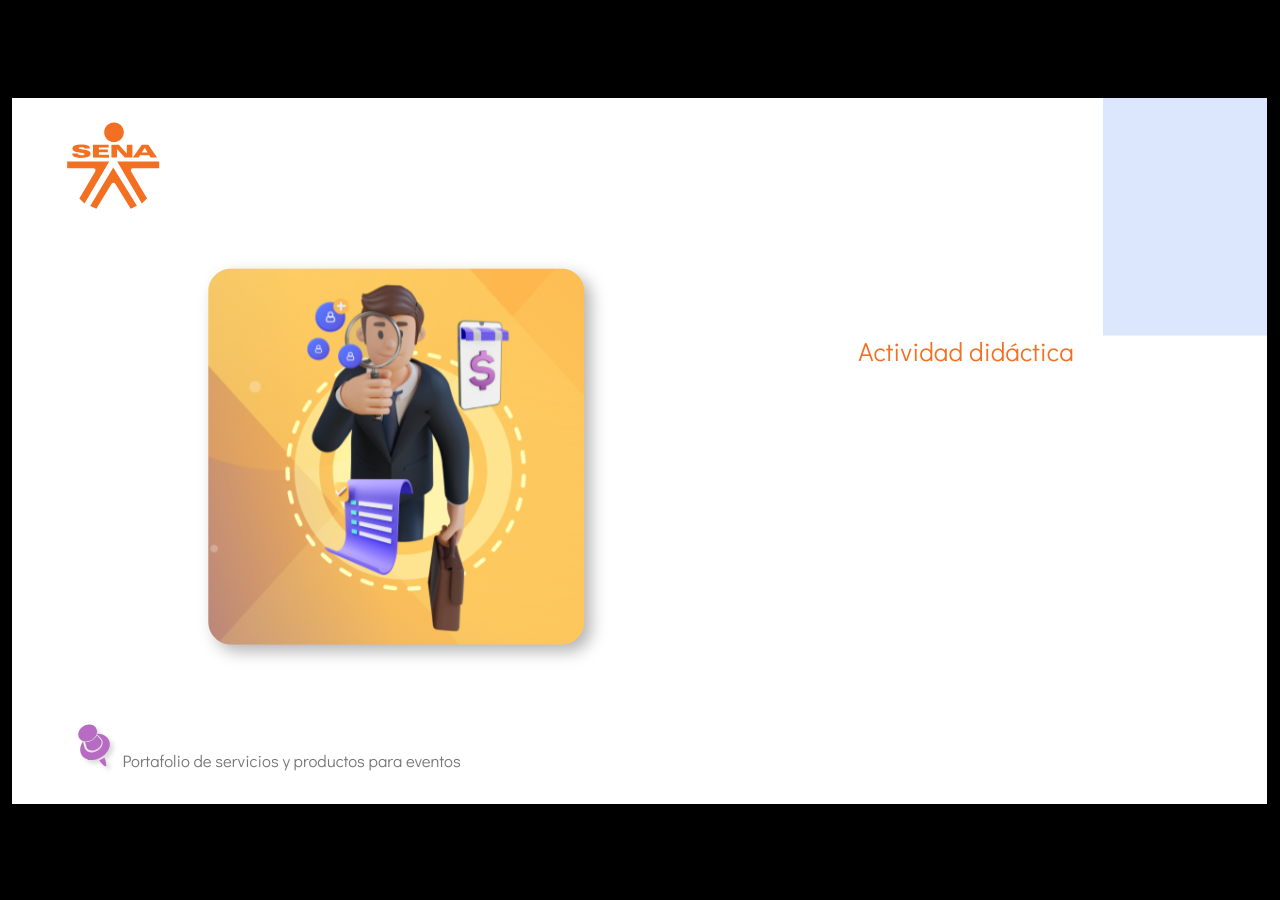
==== commit 839ac1ed: "." ====
--- a/public/actividades/story.html
+++ b/public/actividades/story.html
@@ -3,7 +3,7 @@
 <head>
   <meta charset="utf-8">
   <!-- Creado con Storyline 360 - http://www.articulate.com  -->
-  <!-- version: 3.68.28887.0 -->
+  <!-- version: 3.69.28997.0 -->
   <title>Actividad did&#225;ctica</title>
   <meta http-equiv="x-ua-compatible" content="IE=edge"/>
   <meta name="viewport" content="width=device-width,initial-scale=1,user-scalable=no,shrink-to-fit=no,minimal-ui"/>
@@ -28,16 +28,16 @@
       captureRc: false,
       browserSize: 'optimal',
       bgColor: '#000000',
-      features: 'AccessibleVideo,FullScreenToggle,InsertSvgPicture,LayerPresentAsDialog,MultipleQuizTracking,QuestionCorrectVariable,UpdatedThemeEditor',
+      features: 'AccessibleVideo,ConnectionMessages,FullScreenToggle,InsertSvgPicture,LayerPresentAsDialog,MultipleQuizTracking,UpdatedThemeEditor',
       themeName: 'classic',
       preloaderColor: '#FFFFFF',
       suppressAnalytics: false,
       productChannel: 'stable',
       publishSource: 'storyline',
-      aid: 'aid|5304b41d-7af7-4125-b8d1-83eb222823e2',
-      cid: 'b8720899-d64a-425d-96f0-877c2da402cc',
-      playerVersion: '3.68.28887.0',
-      publishTimestamp: '2022-11-01T10:35:55.2146399Z',
+      aid: 'aid|9cb3149d-e02e-439b-b6eb-2a6c21cb59d5',
+      cid: 'ff905f5b-4fc9-46a5-abfc-0bcb85286622',
+      playerVersion: '3.69.28997.0',
+      publishTimestamp: '2022-11-12T13:36:54.7958544Z',
       maxIosVideoElements: 10,
       connectionSettings: { },
 
--- a/public/actividades/html5/data/css/output.min.css
+++ b/public/actividades/html5/data/css/output.min.css
@@ -1,60 +1,72 @@
 @font-face {
-  font-family: 'Open SansBold CharsBold4FBD7260';
+  font-family: 'Open SansBold CharsBold86ED7AE5';
   src: url('[data-uri]');
   font-style: normal;
   font-weight: normal;
 }
 @font-face {
-  font-family: 'Open Sans Charset1_ 677F1D1CF65';
+  font-family: 'Open Sans Charset1_ 5hiFEAFABA5';
   src: url('[data-uri]');
   font-style: normal;
   font-weight: normal;
 }
 @font-face {
-  font-family: 'Didact Gothic Charset1_873902BF';
-  src: url('[data-uri]');
-  font-style: normal;
-  font-weight: normal;
-}
-@font-face {
-  font-family: 'Didact GothicBold CBold7D44C194';
-  src: url('[data-uri]');
-  font-style: normal;
-  font-weight: normal;
-}
-@font-face {
-  font-family: 'RobotoBold Charset1Bold52742382';
-  src: url('[data-uri]');
-  font-style: normal;
-  font-weight: normal;
-}
-@font-face {
-  font-family: 'Roboto Charset1_ 5xAaxLD581A91B';
-  src: url('[data-uri]');
+  font-family: 'Didact Gothic Charset1_37C4DCE8';
+  src: url('[data-uri]');
+  font-style: normal;
+  font-weight: normal;
+}
+@font-face {
+  font-family: 'Didact GothicBold CBoldD16BFC00';
+  src: url('[data-uri]');
+  font-style: normal;
+  font-weight: normal;
+}
+@font-face {
+  font-family: 'Didact GothicItalItalic9E03ACBB';
+  src: url('[data-uri]');
+  font-style: normal;
+  font-weight: normal;
+}
+@font-face {
+  font-family: 'RobotoBold Charset1BoldD5202000';
+  src: url('[data-uri]');
+  font-style: normal;
+  font-weight: normal;
+}
+@font-face {
+  font-family: 'Roboto Charset1_ 5teAulBB50F253';
+  src: url('[data-uri]');
   font-style: normal;
   font-weight: normal;
 }
 @font-face {
   font-family: 'Didact Gothic Charset0_9B944016';
-  src: url('[data-uri]');
+  src: url('[data-uri]');
   font-style: normal;
   font-weight: normal;
 }
 @font-face {
   font-family: 'Didact GothicBold CBoldC69CEF59';
-  src: url('[data-uri]');
+  src: url('[data-uri]');
+  font-style: normal;
+  font-weight: normal;
+}
+@font-face {
+  font-family: 'Didact GothicItalItalicD861B505';
+  src: url('[data-uri]');
   font-style: normal;
   font-weight: normal;
 }
 @font-face {
   font-family: 'Roboto Charset0_v5lJSRq46A5EDB0';
-  src: url('[data-uri]